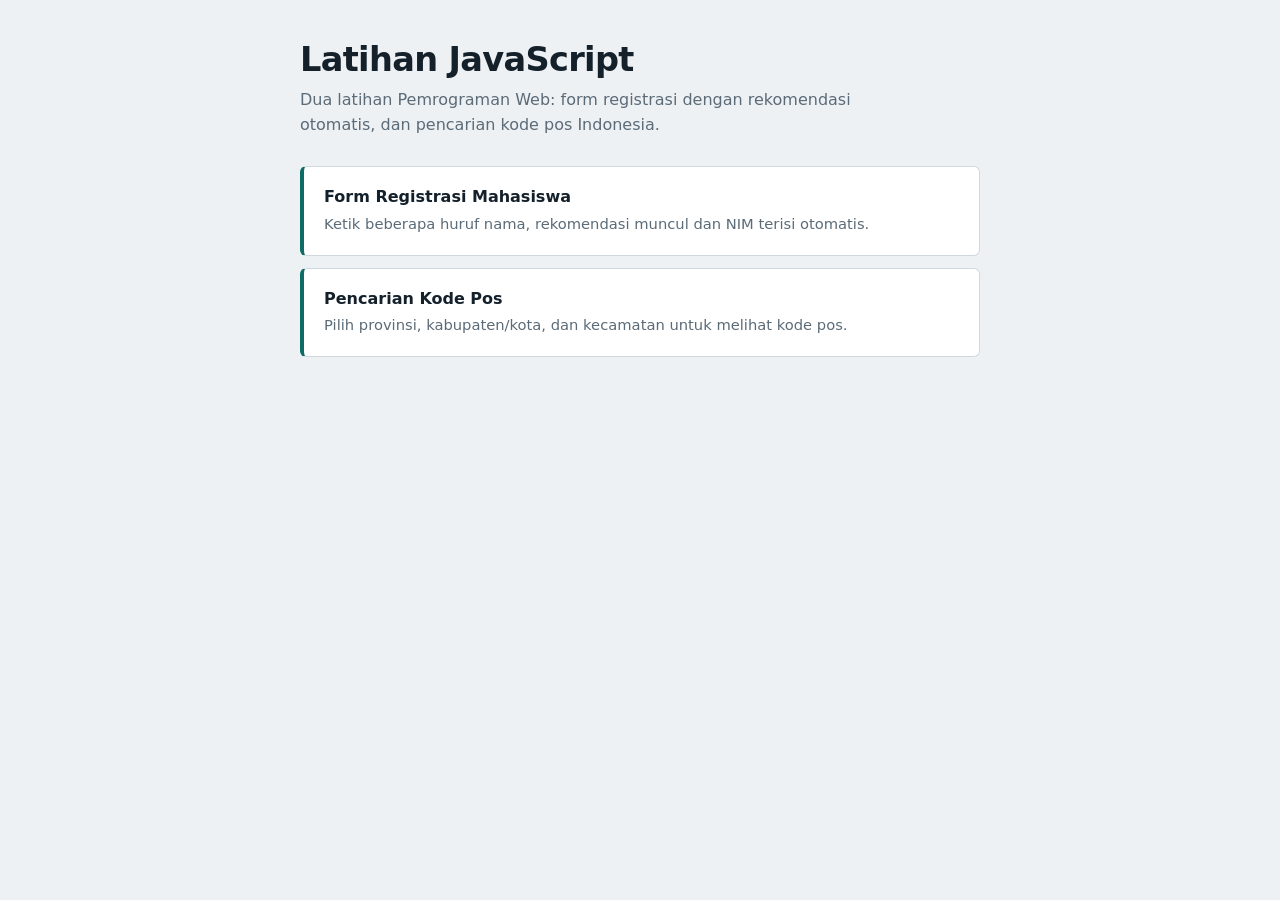
==== TUGAS 6/index.html @ c8b65e88 "Add files via upload" ====
<!DOCTYPE html>
<html lang="id">
<head>
  <meta charset="UTF-8">
  <meta name="viewport" content="width=device-width, initial-scale=1.0">
  <title>Latihan JavaScript - Pemrograman Web</title>
  <link rel="stylesheet" href="shared.css">
</head>
<body>
  <main class="shell">
    <h1>Latihan JavaScript</h1>
    <p class="lead">Dua latihan Pemrograman Web: form registrasi dengan rekomendasi otomatis, dan pencarian kode pos Indonesia.</p>

    <nav class="menu">
      <a class="menu-item" href="registrasi/">
        <strong>Form Registrasi Mahasiswa</strong>
        <span>Ketik beberapa huruf nama, rekomendasi muncul dan NIM terisi otomatis.</span>
      </a>
      <a class="menu-item" href="kodepos/">
        <strong>Pencarian Kode Pos</strong>
        <span>Pilih provinsi, kabupaten/kota, dan kecamatan untuk melihat kode pos.</span>
      </a>
    </nav>
  </main>
</body>
</html>
---- TUGAS 6/shared.css ----
:root {
  --bg: #eef1f4;
  --surface: #ffffff;
  --ink: #14212b;
  --muted: #5b6b77;
  --line: #cfd8de;
  --accent: #0f6b66;
  --accent-dark: #0a504c;
  --accent-soft: #e0f0ee;
  --danger: #b3261e;
  --danger-soft: #fbeae9;
}

* { box-sizing: border-box; }

body {
  margin: 0;
  min-height: 100vh;
  background: var(--bg);
  color: var(--ink);
  font-family: system-ui, -apple-system, "Segoe UI", Roboto, sans-serif;
  line-height: 1.55;
}

.shell {
  max-width: 720px;
  margin: 0 auto;
  padding: 40px 20px 64px;
}

h1 { margin: 0 0 8px; font-size: clamp(1.6rem, 4vw, 2.1rem); line-height: 1.2; letter-spacing: -0.02em; }
h2 { margin: 0 0 12px; font-size: 1.15rem; }
.lead { margin: 0 0 28px; color: var(--muted); max-width: 60ch; }

.back { display: inline-block; margin-bottom: 16px; color: var(--accent); text-decoration: none; font-size: 0.9rem; }
.back:hover { text-decoration: underline; }

.menu { display: grid; gap: 12px; }
.menu-item {
  display: block;
  padding: 18px 20px;
  background: var(--surface);
  border: 1px solid var(--line);
  border-left: 4px solid var(--accent);
  border-radius: 6px;
  color: inherit;
  text-decoration: none;
}
.menu-item strong { display: block; margin-bottom: 2px; }
.menu-item span { color: var(--muted); font-size: 0.92rem; }
.menu-item:hover { border-color: var(--accent); }

.card {
  background: var(--surface);
  border: 1px solid var(--line);
  border-radius: 8px;
  padding: 24px;
}

label { display: block; margin: 16px 0 6px; font-weight: 600; font-size: 0.92rem; }
label:first-child { margin-top: 0; }

input, select {
  width: 100%;
  min-height: 44px;
  padding: 10px 12px;
  border: 1px solid var(--line);
  border-radius: 6px;
  background: #fff;
  color: var(--ink);
  font: inherit;
}

input:focus-visible, select:focus-visible, button:focus-visible, .menu-item:focus-visible, .back:focus-visible {
  outline: 3px solid rgba(15, 107, 102, 0.35);
  outline-offset: 1px;
  border-color: var(--accent);
}

select:disabled { background: #f1f4f6; color: #8795a0; cursor: not-allowed; }

button {
  width: 100%;
  min-height: 46px;
  margin-top: 22px;
  border: 0;
  border-radius: 6px;
  background: var(--accent);
  color: #fff;
  font: inherit;
  font-weight: 600;
  cursor: pointer;
}
button:hover:not(:disabled) { background: var(--accent-dark); }
button:disabled { background: #a9bcc0; cursor: not-allowed; }

.field-error { margin: 6px 0 0; color: var(--danger); font-size: 0.85rem; min-height: 0; }
input.invalid { border-color: var(--danger); background: var(--danger-soft); }

@media (prefers-reduced-motion: reduce) { * { transition: none !important; } }
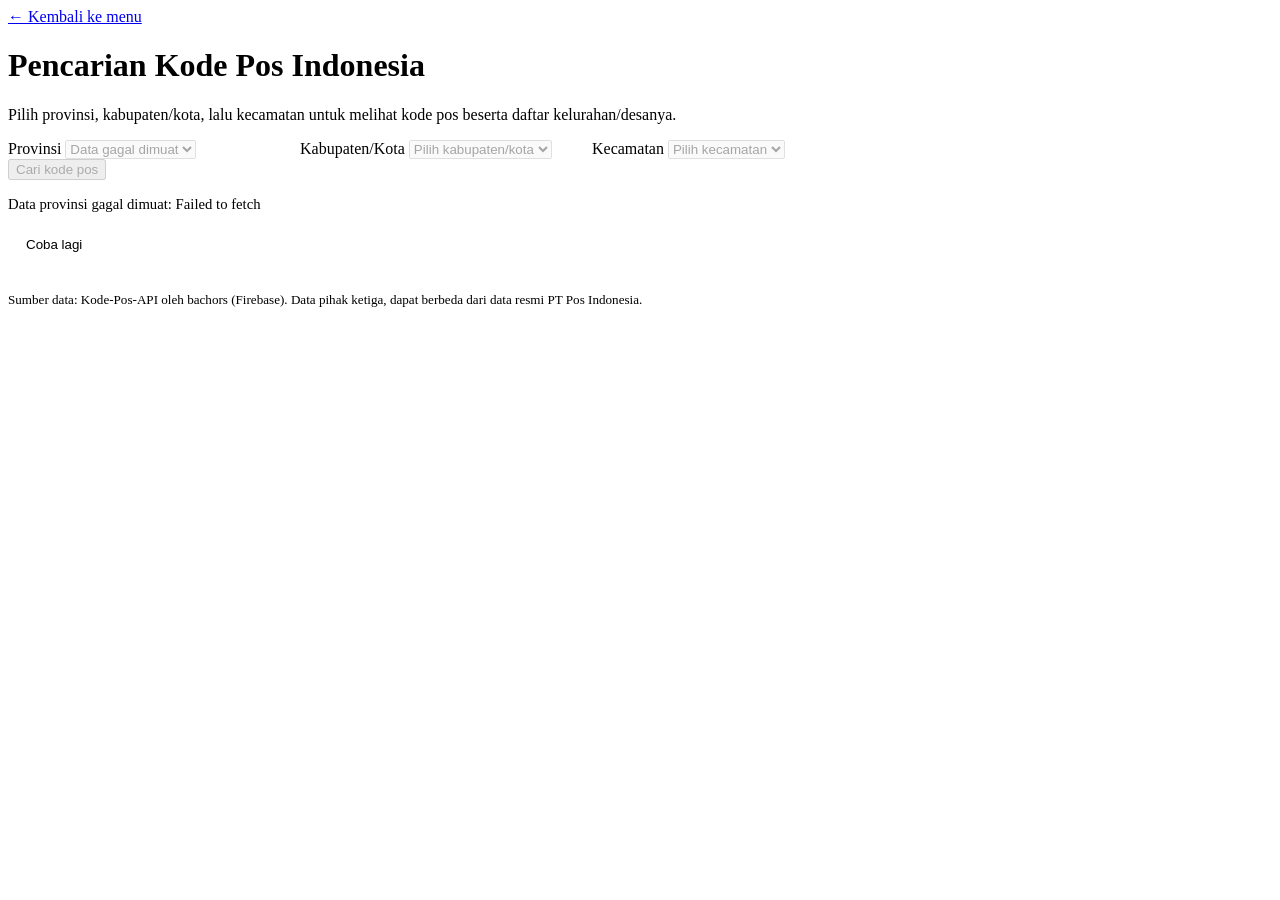
==== commit d8ce9184: "Add files via upload" ====
--- a/TUGAS 6/index.html
+++ b/TUGAS 6/index.html
@@ -3,24 +3,54 @@
 <head>
   <meta charset="UTF-8">
   <meta name="viewport" content="width=device-width, initial-scale=1.0">
-  <title>Latihan JavaScript - Pemrograman Web</title>
-  <link rel="stylesheet" href="shared.css">
+  <title>Pencarian Kode Pos Indonesia</title>
+  <link rel="stylesheet" href="../shared.css">
+  <link rel="stylesheet" href="style.css">
 </head>
 <body>
-  <main class="shell">
-    <h1>Latihan JavaScript</h1>
-    <p class="lead">Dua latihan Pemrograman Web: form registrasi dengan rekomendasi otomatis, dan pencarian kode pos Indonesia.</p>
+  <main class="shell wide">
+    <a class="back" href="../">&larr; Kembali ke menu</a>
+    <h1>Pencarian Kode Pos Indonesia</h1>
+    <p class="lead">Pilih provinsi, kabupaten/kota, lalu kecamatan untuk melihat kode pos beserta daftar kelurahan/desanya.</p>
 
-    <nav class="menu">
-      <a class="menu-item" href="registrasi/">
-        <strong>Form Registrasi Mahasiswa</strong>
-        <span>Ketik beberapa huruf nama, rekomendasi muncul dan NIM terisi otomatis.</span>
-      </a>
-      <a class="menu-item" href="kodepos/">
-        <strong>Pencarian Kode Pos</strong>
-        <span>Pilih provinsi, kabupaten/kota, dan kecamatan untuk melihat kode pos.</span>
-      </a>
-    </nav>
+    <form id="searchForm" class="card" novalidate>
+      <div class="selects">
+        <div>
+          <label for="province">Provinsi</label>
+          <select id="province" required><option value="">Memuat provinsi...</option></select>
+        </div>
+        <div>
+          <label for="regency">Kabupaten/Kota</label>
+          <select id="regency" disabled required><option value="">Pilih kabupaten/kota</option></select>
+        </div>
+        <div>
+          <label for="district">Kecamatan</label>
+          <select id="district" disabled required><option value="">Pilih kecamatan</option></select>
+        </div>
+      </div>
+      <button type="submit" id="searchButton" disabled>Cari kode pos</button>
+    </form>
+
+    <p id="status" class="status" role="status" aria-live="polite"></p>
+    <button type="button" id="retryButton" class="retry" hidden>Coba lagi</button>
+
+    <section id="results" class="card results" hidden>
+      <h2>Hasil pencarian</h2>
+      <div class="highlight">
+        <span class="highlight-label" id="postalLabel">Kode pos</span>
+        <span class="highlight-value" id="postalValue"></span>
+      </div>
+      <dl class="info" id="areaInfo"></dl>
+      <div class="table-wrapper">
+        <table>
+          <thead><tr><th>No</th><th>Kelurahan/Desa</th><th>Kode pos</th></tr></thead>
+          <tbody id="resultBody"></tbody>
+        </table>
+      </div>
+    </section>
+
+    <p class="source">Sumber data: Kode-Pos-API oleh bachors (Firebase). Data pihak ketiga, dapat berbeda dari data resmi PT Pos Indonesia.</p>
   </main>
+  <script src="script.js"></script>
 </body>
 </html>
--- a/TUGAS 6/style.css
+++ b/TUGAS 6/style.css
@@ -0,0 +1,34 @@
+.shell.wide { max-width: 860px; }
+
+.selects { display: grid; gap: 4px; }
+@media (min-width: 700px) {
+  .selects { grid-template-columns: repeat(3, minmax(0, 1fr)); gap: 16px; }
+  .selects label { margin-top: 0; }
+}
+
+.status { margin: 16px 0 0; min-height: 1.5em; color: var(--muted); font-size: 0.92rem; }
+.status.error { color: var(--danger); }
+
+.retry { width: auto; min-height: 38px; margin-top: 8px; padding: 0 18px; background: #fff; color: var(--accent); border: 1px solid var(--accent); }
+.retry:hover:not(:disabled) { background: var(--accent-soft); }
+.retry[hidden] { display: none; }
+
+.results { margin-top: 20px; }
+
+.highlight { display: flex; flex-wrap: wrap; align-items: baseline; gap: 6px 14px; padding: 14px 16px; margin-bottom: 16px; background: var(--accent-soft); border-radius: 6px; }
+.highlight-label { color: var(--accent-dark); font-weight: 600; }
+.highlight-value { font-size: 1.6rem; font-weight: 700; letter-spacing: 0.02em; color: var(--accent-dark); font-variant-numeric: tabular-nums; }
+
+.info { margin: 0 0 18px; display: grid; grid-template-columns: max-content 1fr; gap: 4px 16px; font-size: 0.93rem; }
+.info dt { color: var(--muted); }
+.info dd { margin: 0; font-weight: 600; overflow-wrap: anywhere; }
+
+.table-wrapper { overflow-x: auto; border: 1px solid var(--line); border-radius: 6px; max-height: 420px; overflow-y: auto; }
+table { width: 100%; border-collapse: collapse; text-align: left; }
+th { position: sticky; top: 0; background: #e7edf1; padding: 10px 14px; font-size: 0.85rem; }
+td { padding: 9px 14px; border-top: 1px solid #e4eaee; font-size: 0.93rem; }
+td:first-child, th:first-child { width: 56px; color: var(--muted); }
+td:last-child { font-variant-numeric: tabular-nums; }
+tbody tr:hover { background: #f4f8f9; }
+
+.source { margin-top: 28px; color: var(--muted); font-size: 0.82rem; }
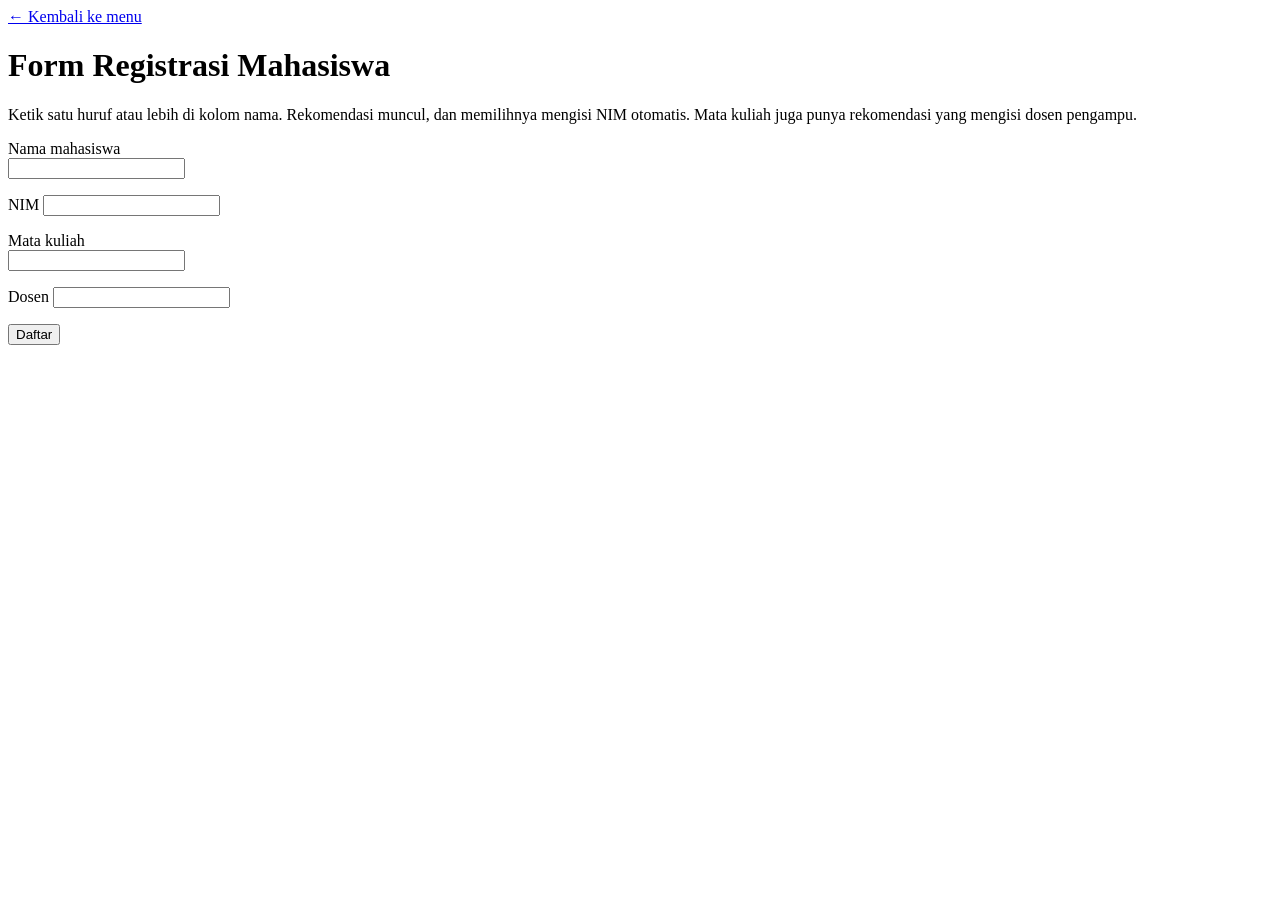
==== commit a466090e: "Add files via upload" ====
--- a/TUGAS 6/index.html
+++ b/TUGAS 6/index.html
@@ -3,53 +3,45 @@
 <head>
   <meta charset="UTF-8">
   <meta name="viewport" content="width=device-width, initial-scale=1.0">
-  <title>Pencarian Kode Pos Indonesia</title>
+  <title>Form Registrasi Mahasiswa</title>
   <link rel="stylesheet" href="../shared.css">
   <link rel="stylesheet" href="style.css">
 </head>
 <body>
-  <main class="shell wide">
+  <main class="shell">
     <a class="back" href="../">&larr; Kembali ke menu</a>
-    <h1>Pencarian Kode Pos Indonesia</h1>
-    <p class="lead">Pilih provinsi, kabupaten/kota, lalu kecamatan untuk melihat kode pos beserta daftar kelurahan/desanya.</p>
+    <h1>Form Registrasi Mahasiswa</h1>
+    <p class="lead">Ketik satu huruf atau lebih di kolom nama. Rekomendasi muncul, dan memilihnya mengisi NIM otomatis. Mata kuliah juga punya rekomendasi yang mengisi dosen pengampu.</p>
 
-    <form id="searchForm" class="card" novalidate>
-      <div class="selects">
-        <div>
-          <label for="province">Provinsi</label>
-          <select id="province" required><option value="">Memuat provinsi...</option></select>
-        </div>
-        <div>
-          <label for="regency">Kabupaten/Kota</label>
-          <select id="regency" disabled required><option value="">Pilih kabupaten/kota</option></select>
-        </div>
-        <div>
-          <label for="district">Kecamatan</label>
-          <select id="district" disabled required><option value="">Pilih kecamatan</option></select>
-        </div>
+    <form id="registrationForm" class="card" novalidate>
+      <label for="name">Nama mahasiswa</label>
+      <div class="ac">
+        <input type="text" id="name" autocomplete="off" role="combobox"
+               aria-autocomplete="list" aria-expanded="false" aria-controls="nameList">
+        <ul class="ac-list" id="nameList" role="listbox" hidden></ul>
       </div>
-      <button type="submit" id="searchButton" disabled>Cari kode pos</button>
+      <p class="field-error" id="nameError"></p>
+
+      <label for="nim">NIM</label>
+      <input type="text" id="nim" inputmode="numeric" autocomplete="off" maxlength="12">
+      <p class="field-error" id="nimError"></p>
+
+      <label for="course">Mata kuliah</label>
+      <div class="ac">
+        <input type="text" id="course" autocomplete="off" role="combobox"
+               aria-autocomplete="list" aria-expanded="false" aria-controls="courseList">
+        <ul class="ac-list" id="courseList" role="listbox" hidden></ul>
+      </div>
+      <p class="field-error" id="courseError"></p>
+
+      <label for="lecturer">Dosen</label>
+      <input type="text" id="lecturer" autocomplete="off">
+      <p class="field-error" id="lecturerError"></p>
+
+      <button type="submit">Daftar</button>
     </form>
 
-    <p id="status" class="status" role="status" aria-live="polite"></p>
-    <button type="button" id="retryButton" class="retry" hidden>Coba lagi</button>
-
-    <section id="results" class="card results" hidden>
-      <h2>Hasil pencarian</h2>
-      <div class="highlight">
-        <span class="highlight-label" id="postalLabel">Kode pos</span>
-        <span class="highlight-value" id="postalValue"></span>
-      </div>
-      <dl class="info" id="areaInfo"></dl>
-      <div class="table-wrapper">
-        <table>
-          <thead><tr><th>No</th><th>Kelurahan/Desa</th><th>Kode pos</th></tr></thead>
-          <tbody id="resultBody"></tbody>
-        </table>
-      </div>
-    </section>
-
-    <p class="source">Sumber data: Kode-Pos-API oleh bachors (Firebase). Data pihak ketiga, dapat berbeda dari data resmi PT Pos Indonesia.</p>
+    <section id="result" class="result" aria-live="polite" hidden></section>
   </main>
   <script src="script.js"></script>
 </body>
--- a/TUGAS 6/style.css
+++ b/TUGAS 6/style.css
@@ -1,34 +1,44 @@
-.shell.wide { max-width: 860px; }
+.ac { position: relative; }
 
-.selects { display: grid; gap: 4px; }
-@media (min-width: 700px) {
-  .selects { grid-template-columns: repeat(3, minmax(0, 1fr)); gap: 16px; }
-  .selects label { margin-top: 0; }
+.ac-list {
+  position: absolute;
+  z-index: 10;
+  top: calc(100% + 4px);
+  left: 0;
+  right: 0;
+  margin: 0;
+  padding: 4px 0;
+  list-style: none;
+  max-height: 260px;
+  overflow-y: auto;
+  background: #fff;
+  border: 1px solid var(--line);
+  border-radius: 6px;
+  box-shadow: 0 8px 24px rgba(20, 33, 43, 0.14);
 }
+.ac-list[hidden] { display: none; }
 
-.status { margin: 16px 0 0; min-height: 1.5em; color: var(--muted); font-size: 0.92rem; }
-.status.error { color: var(--danger); }
+.ac-item {
+  padding: 9px 12px;
+  cursor: pointer;
+  display: flex;
+  justify-content: space-between;
+  gap: 12px;
+  align-items: baseline;
+}
+.ac-item small { color: var(--muted); white-space: nowrap; }
+.ac-item[aria-selected="true"], .ac-item:hover { background: var(--accent-soft); }
+.ac-item mark { background: transparent; color: var(--accent-dark); font-weight: 700; text-decoration: underline; text-underline-offset: 2px; }
+.ac-empty { padding: 9px 12px; color: var(--muted); font-size: 0.9rem; }
 
-.retry { width: auto; min-height: 38px; margin-top: 8px; padding: 0 18px; background: #fff; color: var(--accent); border: 1px solid var(--accent); }
-.retry:hover:not(:disabled) { background: var(--accent-soft); }
-.retry[hidden] { display: none; }
-
-.results { margin-top: 20px; }
-
-.highlight { display: flex; flex-wrap: wrap; align-items: baseline; gap: 6px 14px; padding: 14px 16px; margin-bottom: 16px; background: var(--accent-soft); border-radius: 6px; }
-.highlight-label { color: var(--accent-dark); font-weight: 600; }
-.highlight-value { font-size: 1.6rem; font-weight: 700; letter-spacing: 0.02em; color: var(--accent-dark); font-variant-numeric: tabular-nums; }
-
-.info { margin: 0 0 18px; display: grid; grid-template-columns: max-content 1fr; gap: 4px 16px; font-size: 0.93rem; }
-.info dt { color: var(--muted); }
-.info dd { margin: 0; font-weight: 600; overflow-wrap: anywhere; }
-
-.table-wrapper { overflow-x: auto; border: 1px solid var(--line); border-radius: 6px; max-height: 420px; overflow-y: auto; }
-table { width: 100%; border-collapse: collapse; text-align: left; }
-th { position: sticky; top: 0; background: #e7edf1; padding: 10px 14px; font-size: 0.85rem; }
-td { padding: 9px 14px; border-top: 1px solid #e4eaee; font-size: 0.93rem; }
-td:first-child, th:first-child { width: 56px; color: var(--muted); }
-td:last-child { font-variant-numeric: tabular-nums; }
-tbody tr:hover { background: #f4f8f9; }
-
-.source { margin-top: 28px; color: var(--muted); font-size: 0.82rem; }
+.result {
+  margin-top: 20px;
+  padding: 18px 20px;
+  background: var(--accent-soft);
+  border: 1px solid #b7d8d4;
+  border-radius: 8px;
+}
+.result h2 { color: var(--accent-dark); }
+.result dl { margin: 0; display: grid; grid-template-columns: max-content 1fr; gap: 6px 16px; }
+.result dt { color: var(--muted); }
+.result dd { margin: 0; font-weight: 600; overflow-wrap: anywhere; }
